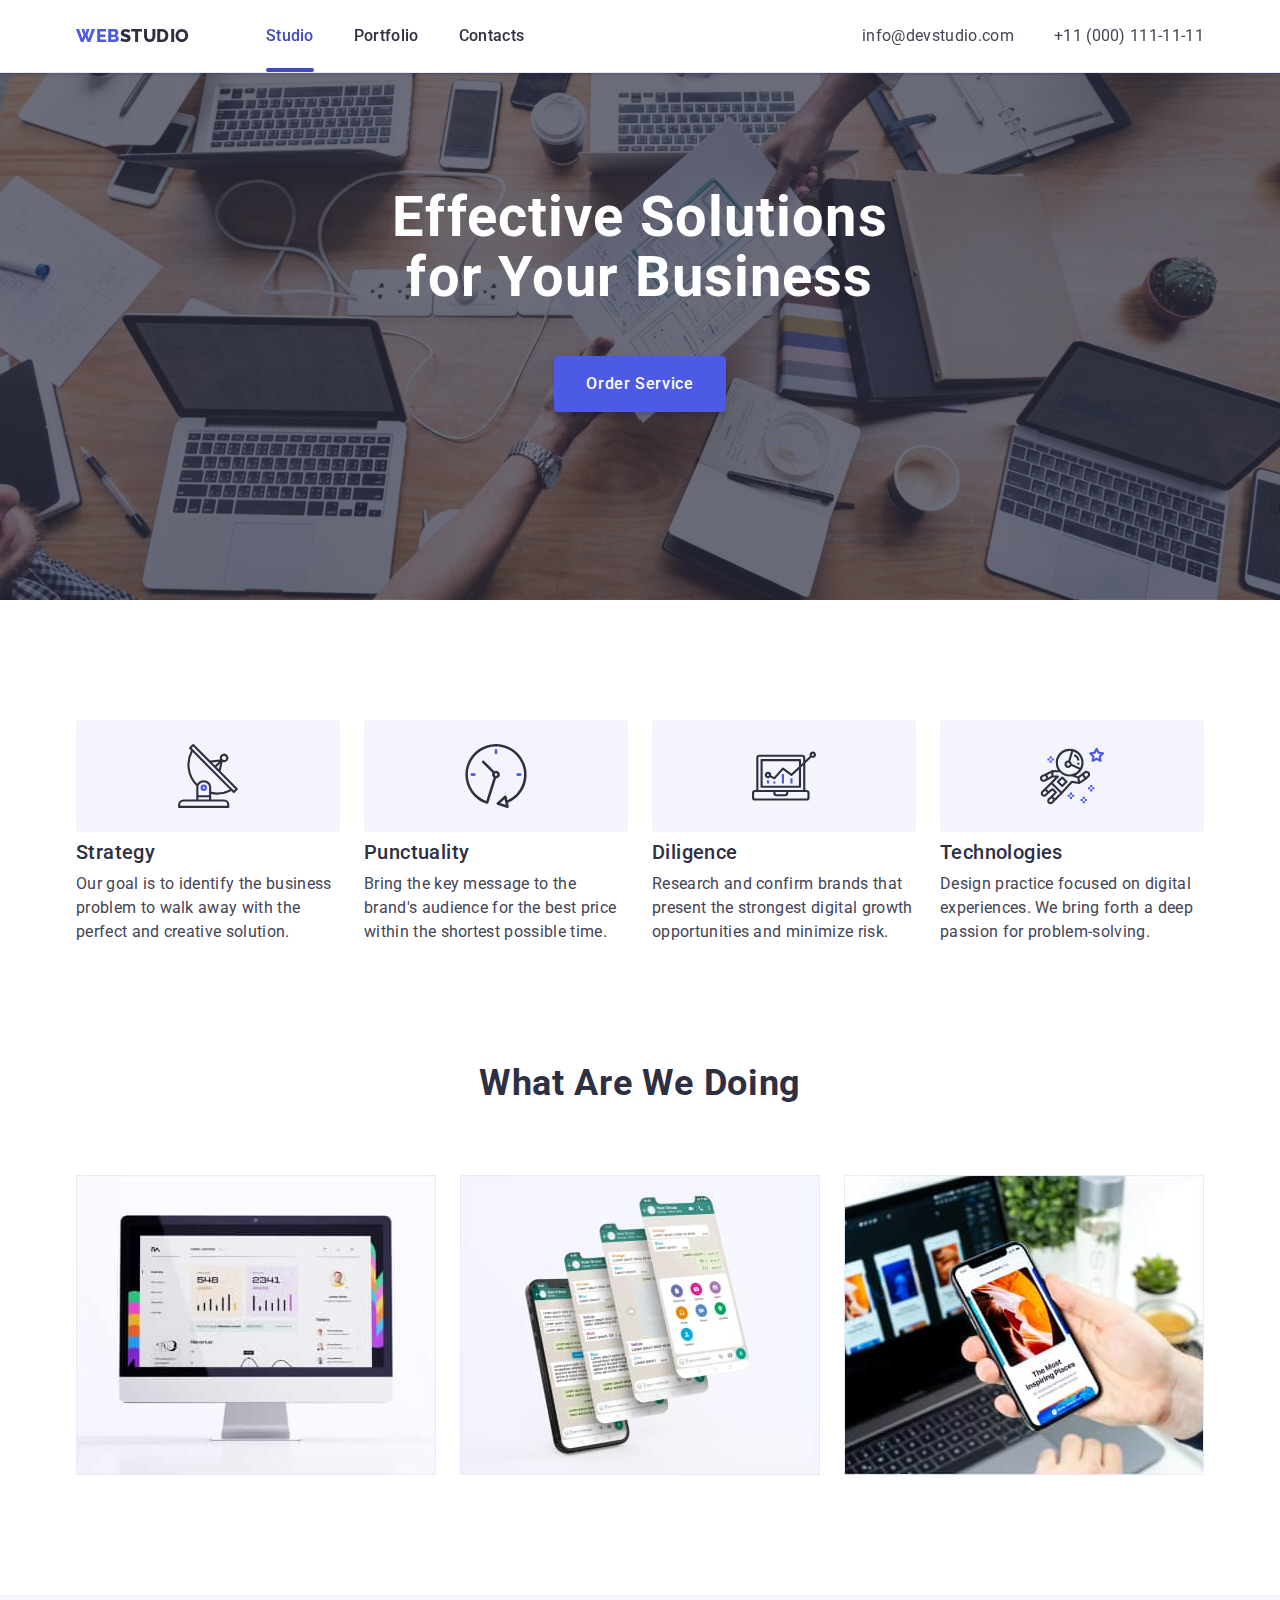
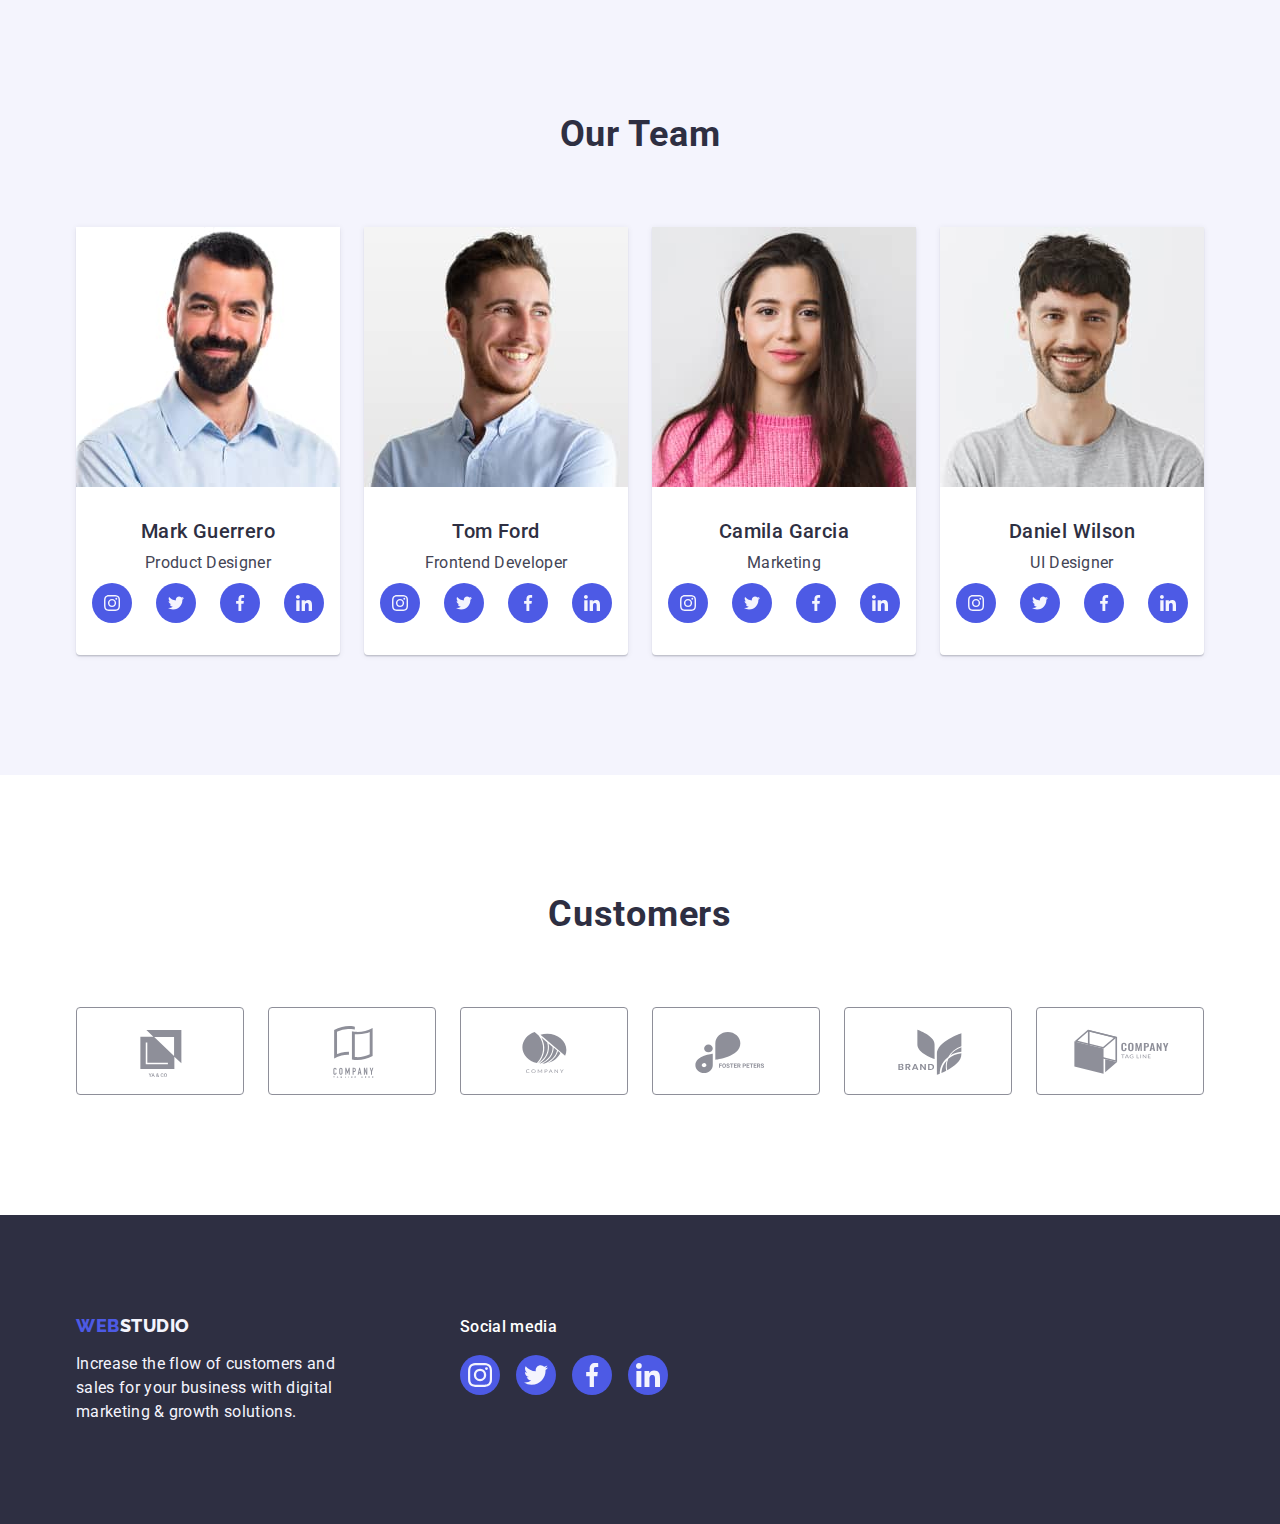
==== index.html @ 0b25142a "first-try-hw-5" ====
<!DOCTYPE html>
<html lang="en">
  <head>
    <meta charset="UTF-8" />
    <meta http-equiv="X-UA-Compatible" content="IE=edge" />
    <meta name="viewport" content="width=device-width, initial-scale=1.0" />
    <title>WebStudio</title>
    <link rel="preconnect" href="https://fonts.googleapis.com" />
    <link rel="preconnect" href="https://fonts.gstatic.com" crossorigin />
    <link
      href="https://fonts.googleapis.com/css2?family=Raleway:wght@800&family=Roboto:wght@400;500;700;900&display=swap"
      rel="stylesheet"
    />
    <link
      rel="stylesheet"
      href="https://cdn.jsdelivr.net/npm/modern-normalize@1.1.0/modern-normalize.min.css"
    />
    <link rel="stylesheet" href="./css/styles.css" />
  </head>
  <body>
    <header class="page-head">
      <!-- Navigation panel -->
      <div class="header-container container">
        <nav class="page-nav">
          <a class="link logo header-link-size" href="./index.html"
            >Web<span class="second-header-logo">Studio</span></a
          >

          <ul class="list menu">
            <li class="menu-item">
              <a
                class="link menu-link header-link-size active"
                href="./index.html"
                >Studio</a
              >
            </li>
            <li class="menu-item">
              <a class="link menu-link header-link-size" href="./portfolio.html"
                >Portfolio</a
              >
            </li>
            <li class="menu-item">
              <a class="link menu-link header-link-size" href="">Contacts</a>
            </li>
          </ul>
        </nav>
        <!-- Contacts panel -->
        <address class="contacts">
          <ul class="list contact-list">
            <li class="contact-item">
              <a
                class="link link-address header-link-size"
                href="mailto:info@devstudio.com"
                >info@devstudio.com</a
              >
            </li>
            <li class="contact-item">
              <a
                class="link link-address header-link-size"
                href="tel:+110001111111"
                >+11 (000) 111-11-11</a
              >
            </li>
          </ul>
        </address>
      </div>
    </header>
    <main>
      <!-- Hero section -->
      <section class="hero">
        <div class="container">
          <h1 class="hero-title">Effective Solutions for Your Business</h1>
          <button class="modal-btn" data-modal-open type="button">
            Order Service
          </button>
        </div>
      </section>
      <!-- Benefit section -->
      <section class="second-section">
        <div class="container">
          <h2 class="main-title visually-hidden">Our advantages</h2>
          <ul class="list second-section-cntnr">
            <li class="second-section-list">
              <div class="advantages-icon-box">
                <svg class="advantages-icon" width="64" height="64">
                  <use href="./images/icons.svg#antenna"></use>
                </svg>
              </div>
              <h3 class="title title-position">Strategy</h3>
              <p class="uppertitle">
                Our goal is to identify the business problem to walk away with
                the perfect and creative solution.
              </p>
            </li>
            <li class="second-section-list">
              <div class="advantages-icon-box">
                <svg class="advantages-icon" width="64" height="64">
                  <use href="./images/icons.svg#clock"></use>
                </svg>
              </div>
              <h3 class="title title-position">Punctuality</h3>
              <p class="uppertitle">
                Bring the key message to the brand's audience for the best price
                within the shortest possible time.
              </p>
            </li>
            <li class="second-section-list">
              <div class="advantages-icon-box">
                <svg class="advantages-icon" width="64" height="64">
                  <use href="./images/icons.svg#diagram"></use>
                </svg>
              </div>
              <h3 class="title title-position">Diligence</h3>
              <p class="uppertitle">
                Research and confirm brands that present the strongest digital
                growth opportunities and minimize risk.
              </p>
            </li>
            <li class="second-section-list">
              <div class="advantages-icon-box">
                <svg class="advantages-icon" width="64" height="64">
                  <use href="./images/icons.svg#astronaut"></use>
                </svg>
              </div>
              <h3 class="title title-position">Technologies</h3>
              <p class="uppertitle">
                Design practice focused on digital experiences. We bring forth a
                deep passion for problem-solving.
              </p>
            </li>
          </ul>
        </div>
      </section>
      <!-- About section -->
      <section class="third-section">
        <div class="container">
          <h2 class="main-title main-title-position">What are we doing</h2>
          <ul class="list third-section-cntnr">
            <li class="third-section-list">
              <img
                src="./images/about/img-1.jpg"
                alt="Statistics"
                width="360"
                height="300"
              />
            </li>
            <li class="third-section-list">
              <img
                src="./images/about/img-2.jpg"
                alt="Covers"
                width="360"
                height="300"
              />
            </li>
            <li class="third-section-list">
              <img
                src="./images/about/img-3.jpg"
                alt="Themes"
                width="360"
                height="300"
              />
            </li>
          </ul>
        </div>
      </section>
      <!-- Team section -->
      <section class="team-section-style team-section">
        <div class="container">
          <h2 class="main-title main-title-position">Our Team</h2>
          <ul class="list team-section-cntnr">
            <li class="team-card-background team-card-position">
              <img
                src="./images/our-team/img-4.jpg"
                alt="Product Designer"
                width="264"
                height="260"
              />
              <div class="card-content">
                <h3 class="title team-title-position">Mark Guerrero</h3>
                <p class="uppertitle text-team-position">Product Designer</p>
                <ul class="socials list">
                  <li class="socials-item">
                    <a
                      class="socials-link link"
                      href=""
                      aria-label="Instagram icon"
                    >
                      <svg class="socials-icon" width="16" height="16">
                        <use href="./images/icons.svg#instagram"></use>
                      </svg>
                    </a>
                  </li>
                  <li class="socials-item">
                    <a
                      class="socials-link link"
                      href=""
                      aria-label="Twitter icon"
                    >
                      <svg class="socials-icon" width="16" height="16">
                        <use href="./images/icons.svg#twitter"></use>
                      </svg>
                    </a>
                  </li>
                  <li class="socials-item">
                    <a
                      class="socials-link link"
                      href=""
                      aria-label="Facebook icon"
                    >
                      <svg class="socials-icon" width="16" height="16">
                        <use href="./images/icons.svg#facebook"></use>
                      </svg>
                    </a>
                  </li>
                  <li class="socials-item">
                    <a
                      class="socials-link link"
                      href=""
                      aria-label="Linkedin icon"
                    >
                      <svg class="socials-icon" width="16" height="16">
                        <use href="./images/icons.svg#linkedin"></use>
                      </svg>
                    </a>
                  </li>
                </ul>
              </div>
            </li>
            <li class="team-card-background team-card-position">
              <img
                src="./images/our-team/img-5.jpg"
                alt="Frontend Developer"
                width="264"
                height="260"
              />
              <div class="card-content">
                <h3 class="title team-title-position">Tom Ford</h3>
                <p class="uppertitle text-team-position">Frontend Developer</p>
                <ul class="socials list">
                  <li class="socials-item">
                    <a href="" class="socials-link link">
                      <svg class="socials-icon" width="16" height="16">
                        <use href="./images/icons.svg#instagram"></use>
                      </svg>
                    </a>
                  </li>
                  <li class="socials-item">
                    <a href="" class="socials-link link">
                      <svg class="socials-icon" width="16" height="16">
                        <use href="./images/icons.svg#twitter"></use>
                      </svg>
                    </a>
                  </li>
                  <li class="socials-item">
                    <a href="" class="socials-link link">
                      <svg class="socials-icon" width="16" height="16">
                        <use href="./images/icons.svg#facebook"></use>
                      </svg>
                    </a>
                  </li>
                  <li class="socials-item">
                    <a href="" class="socials-link link">
                      <svg class="socials-icon" width="16" height="16">
                        <use href="./images/icons.svg#linkedin"></use>
                      </svg>
                    </a>
                  </li>
                </ul>
              </div>
            </li>
            <li class="team-card-background team-card-position">
              <img
                src="./images/our-team/img-6.jpg"
                alt="Marketing"
                width="264"
                height="260"
              />
              <div class="card-content">
                <h3 class="title team-title-position">Camila Garcia</h3>
                <p class="uppertitle text-team-position">Marketing</p>
                <ul class="socials list">
                  <li class="socials-item">
                    <a href="" class="socials-link link">
                      <svg class="socials-icon" width="16" height="16">
                        <use href="./images/icons.svg#instagram"></use>
                      </svg>
                    </a>
                  </li>
                  <li class="socials-item">
                    <a href="" class="socials-link link">
                      <svg class="socials-icon" width="16" height="16">
                        <use href="./images/icons.svg#twitter"></use>
                      </svg>
                    </a>
                  </li>
                  <li class="socials-item">
                    <a href="" class="socials-link link">
                      <svg class="socials-icon" width="16" height="16">
                        <use href="./images/icons.svg#facebook"></use>
                      </svg>
                    </a>
                  </li>
                  <li class="socials-item">
                    <a href="" class="socials-link link">
                      <svg class="socials-icon" width="16" height="16">
                        <use href="./images/icons.svg#linkedin"></use>
                      </svg>
                    </a>
                  </li>
                </ul>
              </div>
            </li>
            <li class="team-card-background team-card-position">
              <img
                src="./images/our-team/img-7.jpg"
                alt="Uidesigner"
                width="264"
                height="260"
              />
              <div class="card-content">
                <h3 class="title team-title-position">Daniel Wilson</h3>
                <p class="uppertitle text-team-position">UI Designer</p>
                <ul class="socials list">
                  <li class="socials-item">
                    <a href="" class="socials-link link">
                      <svg class="socials-icon" width="16" height="16">
                        <use href="./images/icons.svg#instagram"></use>
                      </svg>
                    </a>
                  </li>
                  <li class="socials-item">
                    <a href="" class="socials-link link">
                      <svg class="socials-icon" width="16" height="16">
                        <use href="./images/icons.svg#twitter"></use>
                      </svg>
                    </a>
                  </li>
                  <li class="socials-item">
                    <a href="" class="socials-link link">
                      <svg class="socials-icon" width="16" height="16">
                        <use href="./images/icons.svg#facebook"></use>
                      </svg>
                    </a>
                  </li>
                  <li class="socials-item">
                    <a href="" class="socials-link link">
                      <svg class="socials-icon" width="16" height="16">
                        <use href="./images/icons.svg#linkedin"></use>
                      </svg>
                    </a>
                  </li>
                </ul>
              </div>
            </li>
          </ul>
        </div>
      </section>
      <!-- Customers section -->
      <section class="customers-section">
        <div class="container">
          <h2 class="main-title main-title-position">Customers</h2>
          <ul class="list customers-logo-list">
            <li class="customers-logo-item">
              <a href="" class="customers-logo-link">
                <svg class="customers-logo-icon" width="104" height="56">
                  <use href="./images/icons.svg#logo-1"></use>
                </svg>
              </a>
            </li>
            <li class="customers-logo-item">
              <a href="" class="customers-logo-link">
                <svg class="customers-logo-icon" width="104" height="56">
                  <use href="./images/icons.svg#logo-2"></use>
                </svg>
              </a>
            </li>
            <li class="customers-logo-item">
              <a href="" class="customers-logo-link">
                <svg class="customers-logo-icon" width="104" height="56">
                  <use href="./images/icons.svg#logo-3"></use>
                </svg>
              </a>
            </li>
            <li class="customers-logo-item">
              <a href="" class="customers-logo-link">
                <svg class="customers-logo-icon" width="104" height="56">
                  <use href="./images/icons.svg#logo-4"></use>
                </svg>
              </a>
            </li>
            <li class="customers-logo-item">
              <a href="" class="customers-logo-link">
                <svg class="customers-logo-icon" width="104" height="56">
                  <use href="./images/icons.svg#logo-5"></use>
                </svg>
              </a>
            </li>
            <li class="customers-logo-item">
              <a href="" class="customers-logo-link">
                <svg class="customers-logo-icon" width="104" height="56">
                  <use href="./images/icons.svg#logo-6"></use>
                </svg>
              </a>
            </li>
          </ul>
        </div>
      </section>
    </main>
    <!-- Footer -->
    <footer class="footer">
      <div class="container footer-cntnr">
        <div class="footer-logo-cntnr">
          <a class="link logo footer-logo-position" href="./index.html"
            >Web<span class="second-footer-logo">Studio</span></a
          >
          <p class="footer-comments">
            Increase the flow of customers and sales for your business with
            digital marketing & growth solutions.
          </p>
        </div>
        <div class="footer-social-media">
          <p class="social-media">Social media</p>
          <ul class="footer-socials list">
            <li class="socials-item">
              <a
                class="footer-socials-link link"
                href=""
                aria-label="Instagram icon"
              >
                <svg class="socials-icon" width="24" height="24">
                  <use href="./images/icons.svg#instagram"></use>
                </svg>
              </a>
            </li>
            <li class="socials-item">
              <a
                class="footer-socials-link link"
                href=""
                aria-label="Twitter icon"
              >
                <svg class="socials-icon" width="24" height="24">
                  <use href="./images/icons.svg#twitter"></use>
                </svg>
              </a>
            </li>
            <li class="socials-item">
              <a
                class="footer-socials-link link"
                href=""
                aria-label="Facebook icon"
              >
                <svg class="socials-icon" width="24" height="24">
                  <use href="./images/icons.svg#facebook"></use>
                </svg>
              </a>
            </li>
            <li class="socials-item">
              <a
                class="footer-socials-link link"
                href=""
                aria-label="Linkedin icon"
              >
                <svg class="socials-icon" width="24" height="24">
                  <use href="./images/icons.svg#linkedin"></use>
                </svg>
              </a>
            </li>
          </ul>
        </div>
      </div>
    </footer>
    <!-- Modal window -->
    <div class="backdrop is-hidden" data-modal>
      <div class="modal">
        <button class="modal-close-btn" data-modal-close>
          <svg class="modal-close-icon" width="8" height="8">
            <use href="./images/icons.svg#close-icon"></use>
          </svg>
        </button>
      </div>
    </div>
    <script src="./js/modal.js"></script>
  </body>
</html>
---- css/styles.css ----
:root {
  /* Fonts */
  --primery-font: "Roboto", sans-serif;
  --secondary-font: "Raleway", sans-serif;
  /* Color */
  --main-txt-clr: #2e2f42;
  --secondary-txt-clr: #434455;
  --light-txt-clr: #f4f4fd;
  --teamcard-bg-clr: #f4f4fd;
  --main-bg-clr: #ffffff;
  --secondary-bg-clr: #2e2f42;
  --accent-color: #404bbf;
  --active-btn-clr: #4d5ae5;
  --border-header-clr: #e7e9fc;
  --bg-gradient-clr: rgba(46, 47, 66, 0.7);
  --footer-icon-clr: #31d0aa;
  --light-slate-clr: #8e8f99;
  --modal-bg-clr: #fcfcfc;

  /* Others */
  --anim-fast: 250ms cubic-bezier(0.4, 0, 0.2, 1);
}
/* ====BASE STYLES==== */
h1,
h2,
h3,
p {
  margin-top: 0;
  margin-bottom: 0;
}
ul {
  margin-top: 0;
  margin-bottom: 0;
  padding-left: 0;
}
img {
  display: block;
  max-width: 100%;
  height: auto;
}
button {
  cursor: pointer;
}
.list {
  list-style: none;
  margin: 0;
  padding: 0;
}
.link {
  text-decoration: none;
}
/* ====/BASE STYLES==== */
.visually-hidden {
  position: absolute;
  width: 1px;
  height: 1px;
  margin: -1px;
  border: 0;
  padding: 0;

  white-space: nowrap;
  clip-path: inset(100%);
  clip: rect(0 0 0 0);
  overflow: hidden;
}

.container {
  max-width: 1158px;
  padding: 0 15px;
  margin: 0 auto;
}
/* Common */
body {
  font-size: 16px;
  font-family: var(--primery-font);
  font-weight: 400;
  line-height: 1.5;
  letter-spacing: 0.02em;
  color: var(--secondary-txt-clr);
  background-color: var(--main-bg-clr);
}
.main-title {
  font-weight: 700;
  font-size: 36px;
  line-height: 1.1;
  text-align: center;
  text-transform: capitalize;
  letter-spacing: 0.02em;
  color: var(--main-txt-clr);
}
.title {
  font-weight: 500;
  font-size: 20px;
  line-height: 1.2;
  letter-spacing: 0.02em;
  color: var(--main-txt-clr);
}
.uppertitle {
  font-size: 16px;
  line-height: 1.5;
  letter-spacing: 0.02em;
  color: var(--secondary-txt-clr);
}

/* HEADER */

.header-container {
  display: flex;
  align-items: center;
}
.header-link-size {
  padding-top: 24px;
  padding-bottom: 24px;
}
.page-head {
  position: fixed;
  width: 100%;
  z-index: 3;
  background-color: var(--main-bg-clr);
  border-bottom: 1px solid var(--border-header-clr);
  box-shadow: 0px 2px 1px rgba(46, 47, 66, 0.08),
    0px 1px 1px rgba(46, 47, 66, 0.16), 0px 1px 6px rgba(46, 47, 66, 0.08);
}

/* Navigation panel */
.logo {
  font-family: var(--secondary-font);
  font-weight: 800;
  font-size: 18px;
  line-height: 1.17;
  letter-spacing: 0.03em;
  text-transform: uppercase;
  color: var(--active-btn-clr);
  margin-right: 76px;
}
.second-header-logo {
  color: var(--main-txt-clr);
}
.menu {
  display: flex;
  flex-direction: row;
}
.menu-item:not(:last-child) {
  margin-right: 40px;
}
.menu-link {
  display: block;
  position: relative;
  font-weight: 500;
  font-size: 16px;
  line-height: 1.5;
  letter-spacing: 0.02em;
  color: var(--main-txt-clr);
}
.menu-link:hover,
.menu-link:focus {
  color: var(--accent-color);
}
.menu-link::after {
  content: "";
  display: block;
  position: absolute;
  bottom: 0;
  left: 0;
  width: 100%;
  height: 4px;
  border-radius: 2px;
  /* background-color: var(--accent-color); */
}
.menu-link.active {
  color: var(--accent-color);
}
.menu-link.active::after {
  background-color: var(--accent-color);
}
.page-nav {
  display: flex;
  align-items: center;
  margin-right: auto;
}
/* Contacts panel */
.contacts {
  font-style: normal;
}
.contact-list {
  display: flex;
}
.contact-item:not(:last-child) {
  margin-right: 40px;
}
.link-address {
  display: block;
  font-weight: 400;
  font-size: 16px;
  line-height: 1.5;
  letter-spacing: 0.02em;
  color: var(--secondary-txt-clr);
}
.link-address:hover,
.link-address:focus {
  color: var(--accent-color);
}
/* HERO SECTION */

.hero {
  max-width: 1440px;
  margin-left: auto;
  margin-right: auto;
  padding-top: 188px;
  padding-bottom: 188px;
  background: var(--secondary-bg-clr);
  background-image: linear-gradient(
      var(--bg-gradient-clr),
      var(--bg-gradient-clr)
    ),
    url(../images/hero-section/people-office.jpg);
  background-repeat: no-repeat;
  background-position: center;
  background-size: cover;
}
.modal-btn {
  display: block;
  padding: 16px 32px;
  margin-left: auto;
  margin-right: auto;
  min-width: 169px;
  height: 56px;
  font-family: inherit;
  font-weight: 500;
  font-size: 16px;
  line-height: 1.5;
  letter-spacing: 0.04em;
  color: var(--main-bg-clr);
  background: var(--active-btn-clr);
  cursor: pointer;
  border: none;
  box-shadow: 0px 4px 4px rgba(0, 0, 0, 0.15);
  border-radius: 4px;
}
.modal-btn:hover,
.modal-btn:focus {
  background: var(--accent-color);
}
.hero-title {
  margin-right: auto;
  margin-left: auto;
  margin-bottom: 48px;
  max-width: 496px;
  font-weight: 700;
  font-size: 56px;
  line-height: 1.07;
  text-align: center;
  letter-spacing: 0.02em;
  color: var(--main-bg-clr);
}

/* SECOND SECTION */

.second-section {
  padding-top: 120px;
  padding-bottom: 120px;
}
.second-section-cntnr {
  display: flex;
}
.second-section-list {
  width: 264px;
}
.second-section-list:not(:last-child) {
  margin-right: 24px;
}
.second-section-list {
}
.title-position {
  margin-bottom: 8px;
}
.uppertitle {
}
.advantages-icon {
}
.advantages-icon-box {
  margin-bottom: 8px;
  height: 112px;
  display: flex;
  justify-content: center;
  align-items: center;
  background: var(--light-txt-clr);
  border-radius: 4px;
}

/* THIRD SECTION */

.third-section {
  padding-bottom: 120px;
}
.main-title-position {
  margin-bottom: 72px;
}
.third-section-cntnr {
  display: flex;
}
.third-section-list:not(:last-child) {
  margin-right: 24px;
}

/* TEAM SECTION */

.team-section {
  padding-top: 120px;
  padding-bottom: 120px;
}
.team-section-cntnr {
  display: flex;
}
.team-card-position {
  border-radius: 0px 0px 4px 4px;
}
.team-card-position:not(:last-child) {
  margin-right: 24px;
}

.card-content {
  padding: 32px 0;
  display: flex;
  flex-direction: column;
  justify-content: center;
  align-items: center;
  gap: 8px;
}
.team-title-position {
  text-align: center;
}
.text-team-position {
  text-align: center;
}
.socials {
  display: flex;
  justify-content: center;
  gap: 24px;
}
.socials-icon {
  fill: var(--light-txt-clr);
}
.socials-link {
  display: flex;
  justify-content: center;
  align-items: center;
  width: 40px;
  height: 40px;
  background: var(--active-btn-clr);
  border-radius: 50%;
}
.socials-link:hover,
.socials-link:focus {
  background: var(--accent-color);
}

/* CUSTOMERS SECTION */

.customers-section {
  padding-top: 120px;
  padding-bottom: 120px;
}
.customers-logo-link {
  display: flex;
  justify-content: center;
  align-items: center;
  width: 168px;
  height: 88px;
  border: 1px solid var(--light-slate-clr);
  border-radius: 4px;
  color: var(--light-slate-clr);
}
.customers-logo-link:hover,
.customers-logo-link:focus {
  color: var(--accent-color);
  border-color: var(--accent-color);
}

.customers-logo-icon {
  display: flex;
  fill: currentColor;
}
.customers-logo-icon:hover,
.customers-logo-icon:focus {
  fill: var(--accent-color);
}

.customers-logo-list {
  display: flex;
  gap: 24px;
}
/* ====PORTFOLIO==== */

.portfolio-section {
  padding-top: 96px;
  padding-bottom: 120px;
}

/* Site filter section */
.filter-button {
  display: block;
  padding: 12px 24px;
  font-family: inherit;
  font-weight: 500;
  font-size: 16px;
  line-height: 1.5;
  letter-spacing: 0.04em;
  color: var(--active-btn-clr);
  background: var(--teamcard-bg-clr);
  cursor: pointer;
  border: 1px solid var(--border-header-clr);
  border-radius: 4px;
  transition-property: color, bbackground;
  transition: var(--anim-fast);
}
.filter-button:hover,
.filter-button:focus {
  border: 1px solid transparent;
  box-shadow: 0px 3px 1px rgba(0, 0, 0, 0.1), 0px 2px 1px rgba(0, 0, 0, 0.08),
    0px 2px 2px rgba(0, 0, 0, 0.12);
  color: var(--main-bg-clr);
  background: var(--accent-color);
}
.filter-list {
  display: flex;
  justify-content: center;
  margin-bottom: 72px;
}
.filter-item:not(:last-child) {
  margin-right: 24px;
}
/* Team section */

.card {
  display: block;
}
.card:hover,
.card:focus {
  box-shadow: 0px 1px 6px rgba(46, 47, 66, 0.08),
    0px 1px 1px rgba(46, 47, 66, 0.16), 0px 2px 1px rgba(46, 47, 66, 0.08);
}
.team-section-style {
  background: var(--teamcard-bg-clr);
}
.team-card-background {
  background: var(--main-bg-clr);
  box-shadow: 0px 1px 6px rgba(46, 47, 66, 0.08),
    0px 1px 1px rgba(46, 47, 66, 0.16), 0px 2px 1px rgba(46, 47, 66, 0.08);
  border-radius: 0px 0px 4px 4px;
}
.portfolio-card {
  display: flex;
  flex-wrap: wrap;
  gap: 48px 24px;
}
.portfolio-card-content {
  display: flex;
  flex-direction: column;
  padding: 32px 16px;
  border: 1px solid var(--border-header-clr);
  border-top: none;
}
.card-title-pstn {
  margin-bottom: 8px;
}

/* FOOTER */

.footer-comments {
  width: 264px;
  font-weight: 400;
  font-size: 16px;
  line-height: 1.5;
  letter-spacing: 0.02em;
  color: var(--light-txt-clr);
}
.footer {
  padding: 100px 0;
  background: var(--secondary-bg-clr);
}
.second-footer-logo {
  color: var(--light-txt-clr);
}
.footer-cntnr {
}
.footer-logo-position {
  display: inline-block;
  margin-bottom: 16px;
  margin-right: 0;
}
.footer-cntnr {
  display: flex;
  align-items: baseline;
}
.footer-logo-cntnr {
  margin-right: 120px;
}
.social-media {
  font-weight: 500;
  font-size: 16px;
  line-height: 1.5;
  letter-spacing: 0.02em;
  color: var(--main-bg-clr);
  margin-bottom: 16px;
}
.footer-socials {
  display: flex;
  justify-content: center;
  gap: 16px;
}
.footer-socials-link {
  display: flex;
  justify-content: center;
  align-items: center;
  width: 40px;
  height: 40px;
  background: var(--active-btn-clr);
  border-radius: 50%;
}
.footer-socials-link:hover,
.footer-socials-link:focus {
  background: var(--footer-icon-clr);
}

/* MODAL WINDOW */

.backdrop {
  position: fixed;
  top: 0;
  left: 0;
  width: 100%;
  height: 100%;
  background-color: rgba(46, 47, 66, 0.4);
  transition: opacity var(--anim-fast), visibility var(--anim-fast);
}
.backdrop.is-hidden {
  opacity: 0;
  visibility: hidden;
  pointer-events: none;
  transition-delay: 250ms;
}
.modal {
  width: 408px;
  height: 584px;
  background-color: var(--modal-bg-clr);
  border-radius: 4px;
  position: absolute;
  top: 50%;
  left: 50%;
  transform: translate(-50%, -50%);
  transition-property: opacity, trasform, transition-delay;
  transition: opacity var(--anim-fast), transform var(--anim-fast);
  transition-delay: 250ms;
}
.backdrop.is-hidden .modal {
  opacity: 0;
  transform: translate(-50%, -70%);
  transition-delay: 0ms;
}
.modal-close-btn {
  width: 24px;
  height: 24px;
  padding: 0;
  position: absolute;
  top: 24px;
  right: 24px;
  display: flex;
  justify-content: center;
  align-items: center;
  background: var(--border-header-clr);
  border: 1px solid rgba(0, 0, 0, 0.1);
  border-radius: 50%;
}
.modal-close-icon {
}

/* Overlay */

.advantages-thumb {
  position: relative;
  overflow: hidden;
}
.overlay {
  width: 100%;
  height: 100%;
  padding-top: 40px;
  padding-right: 32px;
  padding-left: 32px;
  position: absolute;
  top: 0;
  left: 0;
  transform: translateY(100%);
  background-color: var(--active-btn-clr);
  transition-property: transform;
  transition: transform var(--anim-fast);
}
.advantages-list:hover .overlay {
  transform: translateY(0);
}
.overlay-text {
  display: block;
  color: var(--light-txt-clr);
}
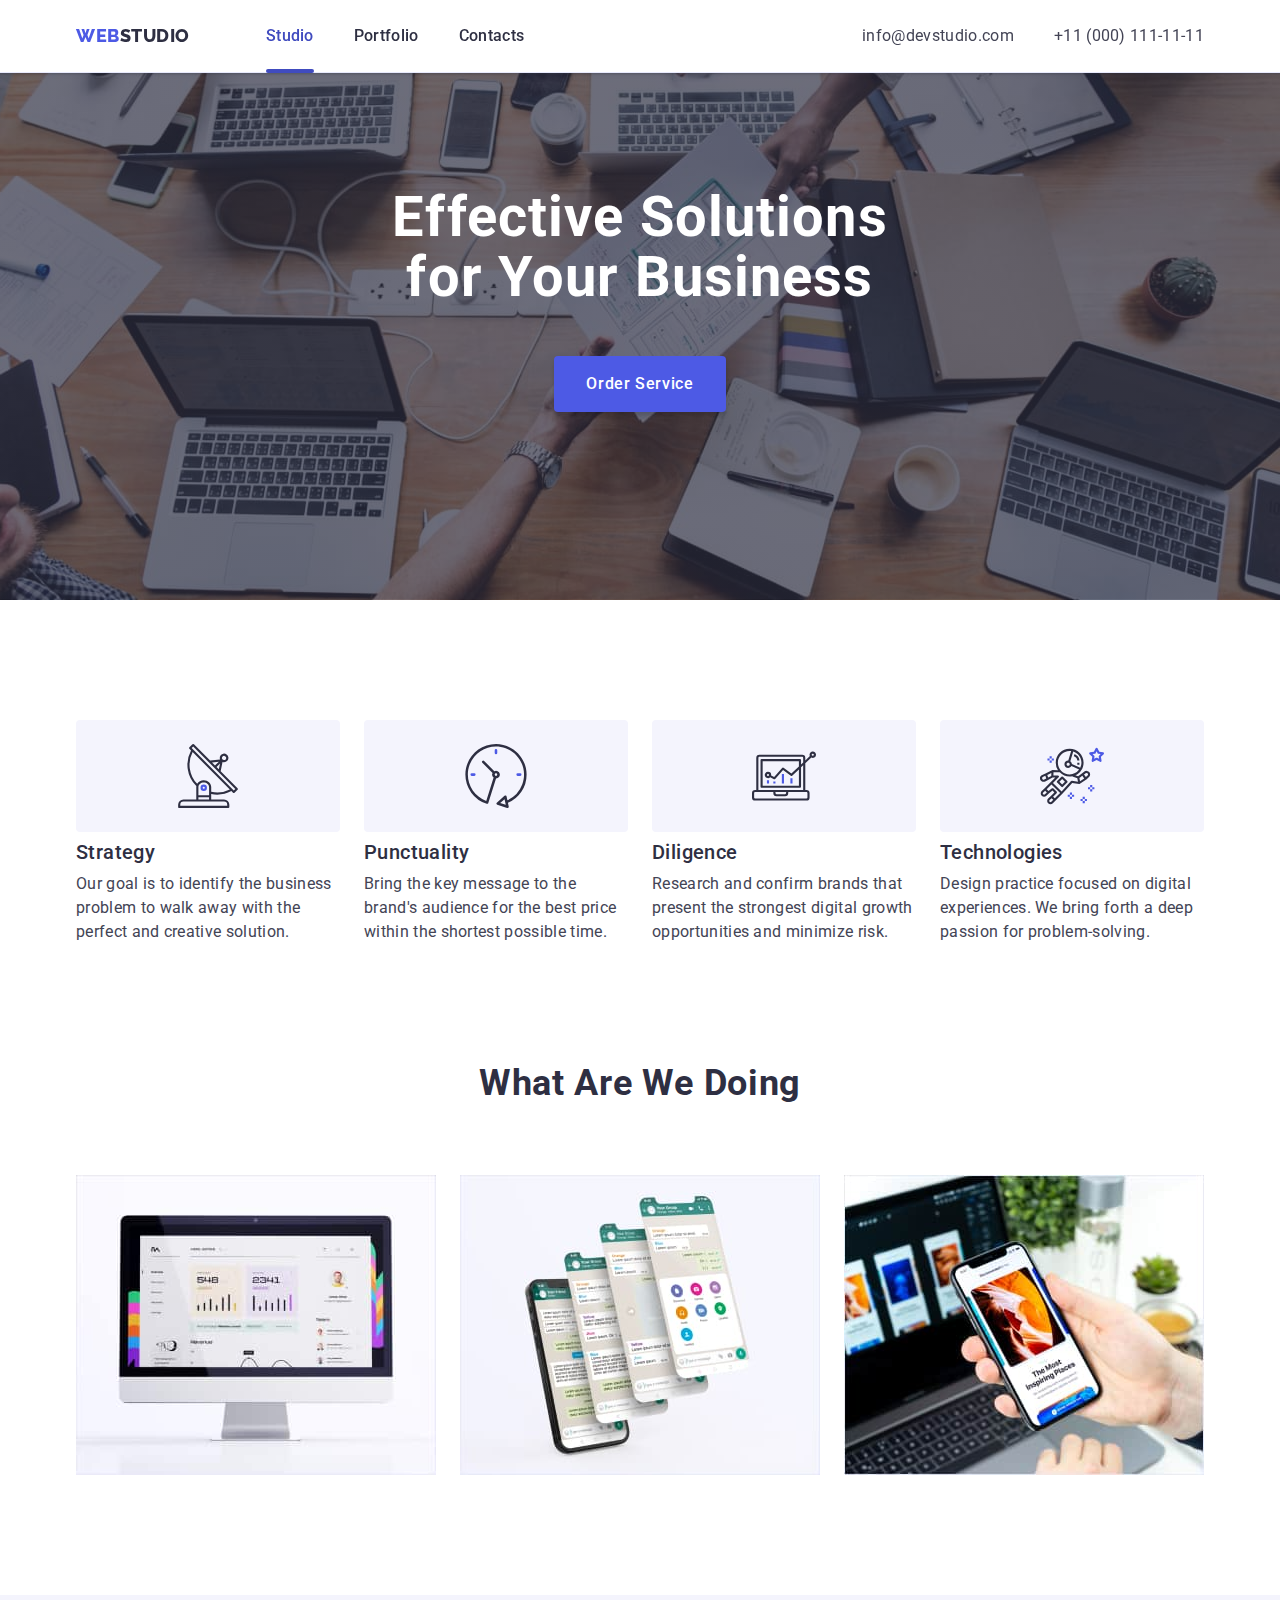
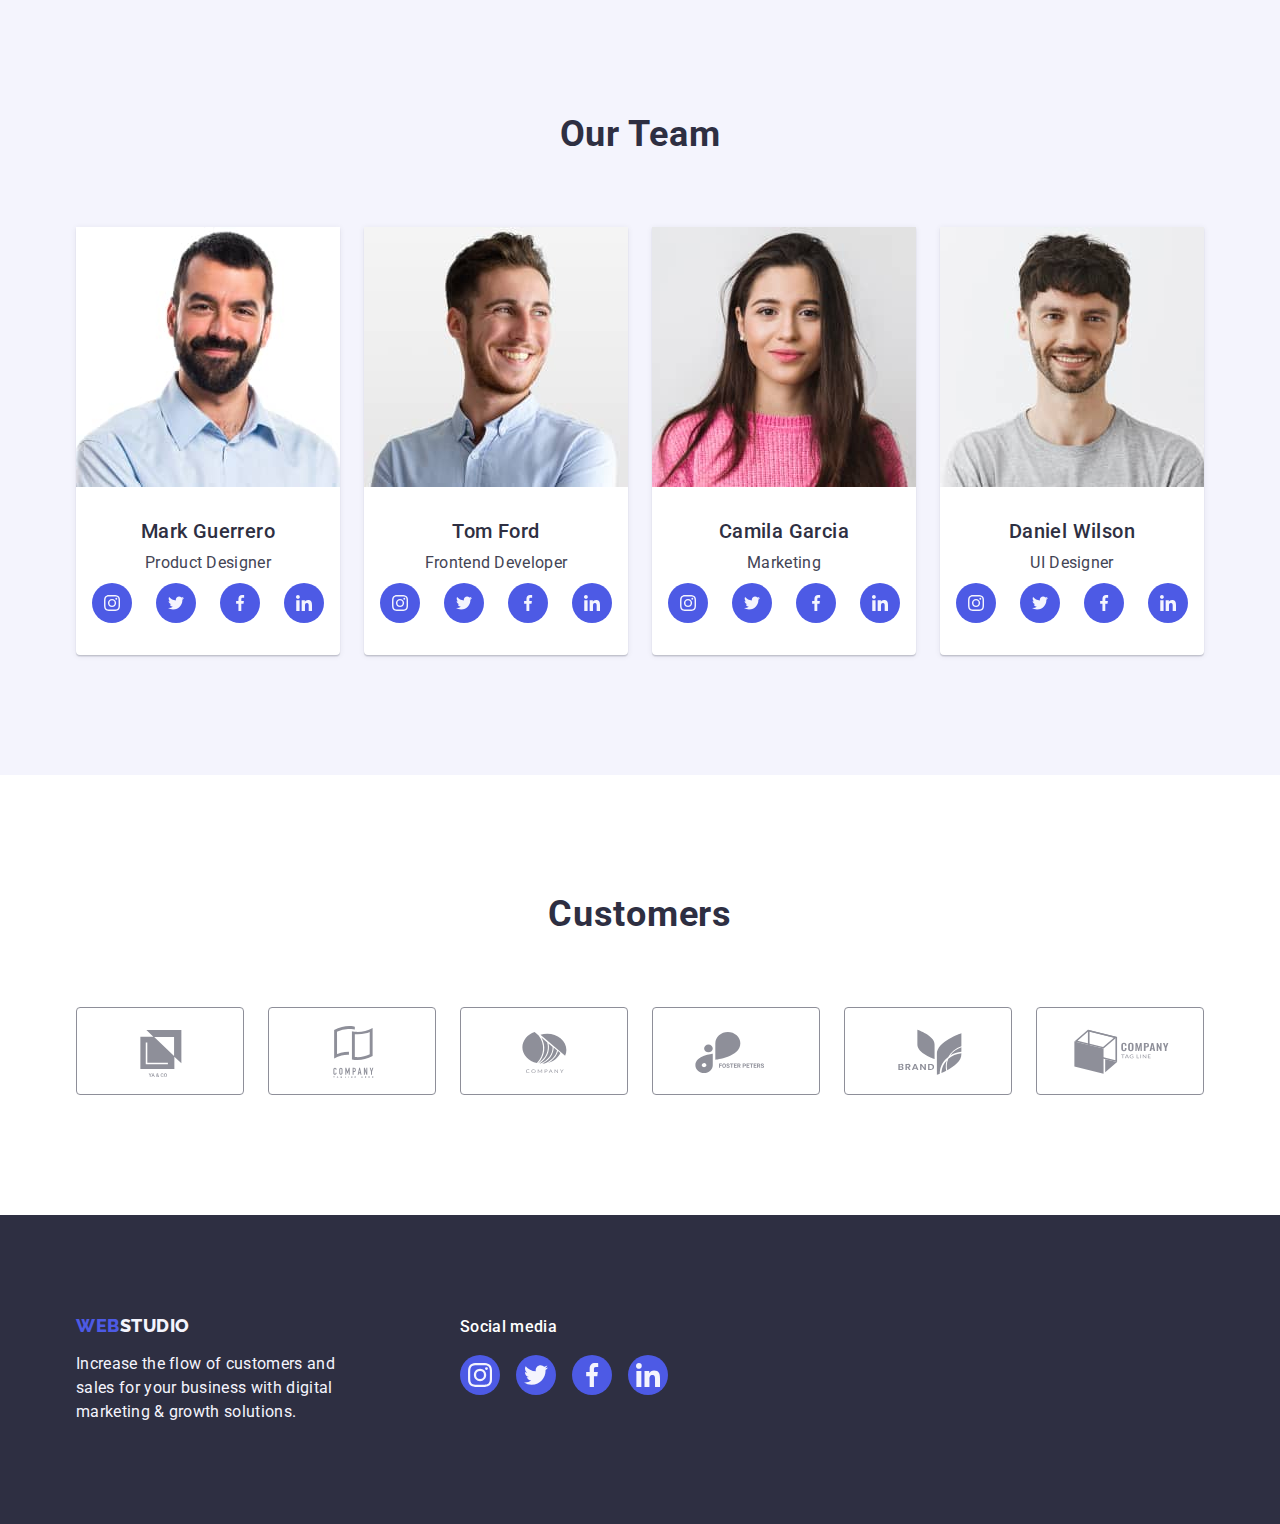
==== commit 55e3a77a: "2nd-try-footer" ====
--- a/index.html
+++ b/index.html
@@ -472,7 +472,7 @@
     <!-- Modal window -->
     <div class="backdrop is-hidden" data-modal>
       <div class="modal">
-        <button class="modal-close-btn" data-modal-close>
+        <button class="modal-close-btn" type="button" data-modal-close>
           <svg class="modal-close-icon" width="8" height="8">
             <use href="./images/icons.svg#close-icon"></use>
           </svg>
--- a/css/styles.css
+++ b/css/styles.css
@@ -151,6 +151,8 @@
   line-height: 1.5;
   letter-spacing: 0.02em;
   color: var(--main-txt-clr);
+  transition-property: color;
+  transition: var(--anim-fast);
 }
 .menu-link:hover,
 .menu-link:focus {
@@ -160,7 +162,7 @@
   content: "";
   display: block;
   position: absolute;
-  bottom: 0;
+  bottom: -1px;
   left: 0;
   width: 100%;
   height: 4px;
@@ -195,6 +197,8 @@
   line-height: 1.5;
   letter-spacing: 0.02em;
   color: var(--secondary-txt-clr);
+  transition-property: color;
+  transition: var(--anim-fast);
 }
 .link-address:hover,
 .link-address:focus {
@@ -236,10 +240,12 @@
   border: none;
   box-shadow: 0px 4px 4px rgba(0, 0, 0, 0.15);
   border-radius: 4px;
+  transition-property: background-color;
+  transition: var(--anim-fast);
 }
 .modal-btn:hover,
 .modal-btn:focus {
-  background: var(--accent-color);
+  background-color: var(--accent-color);
 }
 .hero-title {
   margin-right: auto;
@@ -349,10 +355,12 @@
   height: 40px;
   background: var(--active-btn-clr);
   border-radius: 50%;
+  transition-property: background-color;
+  transition: var(--anim-fast);
 }
 .socials-link:hover,
 .socials-link:focus {
-  background: var(--accent-color);
+  background-color: var(--accent-color);
 }
 
 /* CUSTOMERS SECTION */
@@ -370,6 +378,8 @@
   border: 1px solid var(--light-slate-clr);
   border-radius: 4px;
   color: var(--light-slate-clr);
+  transition-property: color, border-color;
+  transition: var(--anim-fast);
 }
 .customers-logo-link:hover,
 .customers-logo-link:focus {
@@ -515,12 +525,14 @@
   align-items: center;
   width: 40px;
   height: 40px;
-  background: var(--active-btn-clr);
+  background-color: var(--active-btn-clr);
   border-radius: 50%;
+  transition-property: background-color;
+  transition: var(--anim-fast);
 }
 .footer-socials-link:hover,
 .footer-socials-link:focus {
-  background: var(--footer-icon-clr);
+  background-color: var(--footer-icon-clr);
 }
 
 /* MODAL WINDOW */
@@ -532,7 +544,8 @@
   width: 100%;
   height: 100%;
   background-color: rgba(46, 47, 66, 0.4);
-  transition: opacity var(--anim-fast), visibility var(--anim-fast);
+  transition: opacity 250ms cubic-bezier(0.4, 0, 0.2, 1),
+    visibility 250ms cubic-bezier(0.4, 0, 0.2, 1);
 }
 .backdrop.is-hidden {
   opacity: 0;
@@ -542,13 +555,15 @@
 }
 .modal {
   width: 408px;
-  height: 584px;
+  min-height: 576px;
   background-color: var(--modal-bg-clr);
   border-radius: 4px;
+  box-shadow: зі значенням 0px 1px 1px rgba(0, 0, 0, 0.14),
+    0px 1px 3px rgba(0, 0, 0, 0.12), 0px 2px 1px rgba(0, 0, 0, 0.2);
   position: absolute;
   top: 50%;
   left: 50%;
-  transform: translate(-50%, -50%);
+  transform: translate(-50%, -50%) scale(1);
   transition-property: opacity, trasform, transition-delay;
   transition: opacity var(--anim-fast), transform var(--anim-fast);
   transition-delay: 250ms;
@@ -571,6 +586,14 @@
   background: var(--border-header-clr);
   border: 1px solid rgba(0, 0, 0, 0.1);
   border-radius: 50%;
+  transition-property: background-color, border;
+  transition: background-color 250ms cubic-bezier(0.4, 0, 0.2, 1),
+    border 250ms cubic-bezier(0.4, 0, 0.2, 1);
+}
+.modal-close-btn:hover,
+.modal-close-btn:focus {
+  background-color: var(--accent-color);
+  border: none;
 }
 .modal-close-icon {
 }
@@ -584,9 +607,7 @@
 .overlay {
   width: 100%;
   height: 100%;
-  padding-top: 40px;
-  padding-right: 32px;
-  padding-left: 32px;
+  padding: 40px 32px;
   position: absolute;
   top: 0;
   left: 0;
